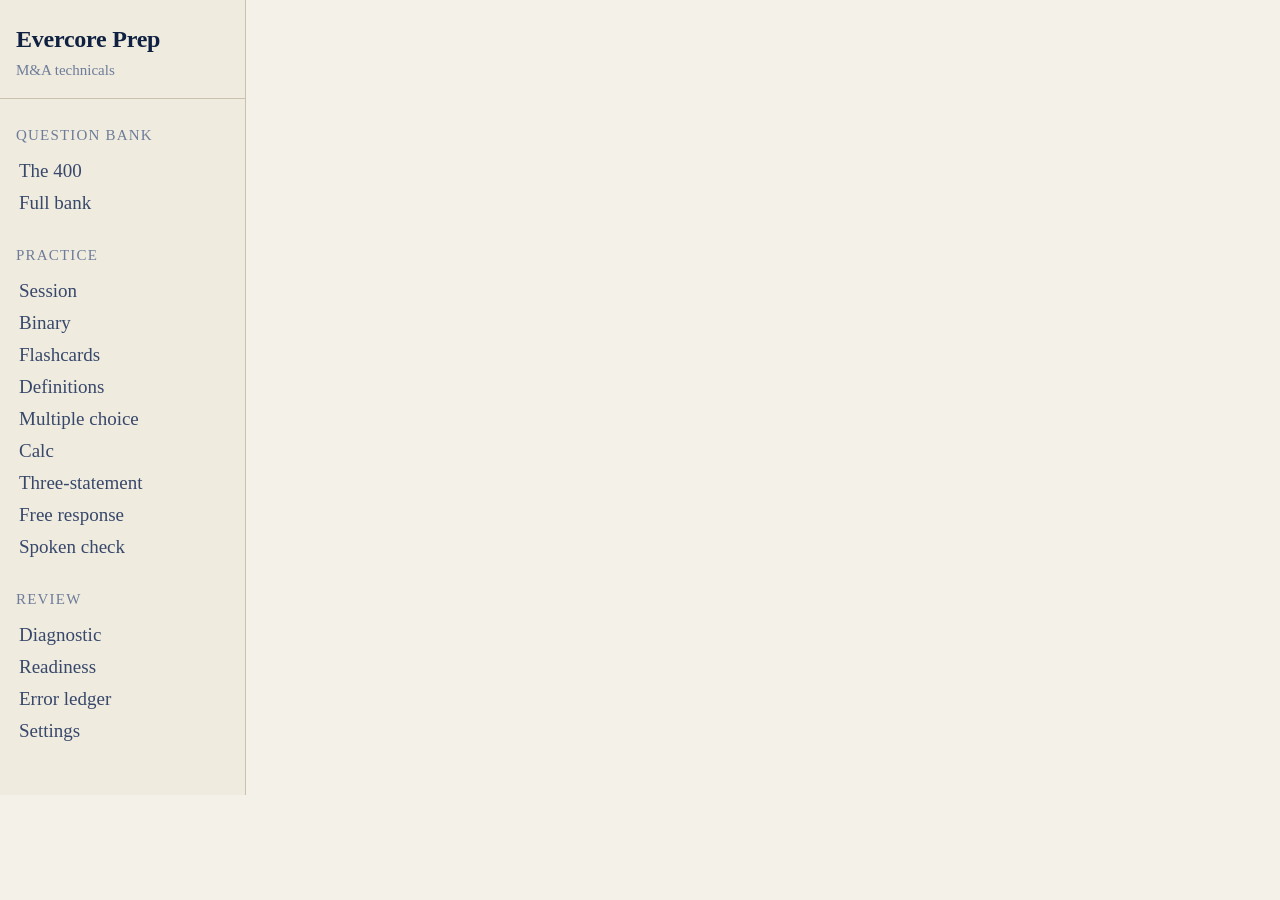
==== index.html @ a7d077c7 "Evercore Prep Suite: retrieval-practice drilling for M&A technicals Static site, no build step. 597 " ====
<!doctype html>
<html lang="en">
<head>
<meta charset="utf-8">
<meta name="viewport" content="width=device-width,initial-scale=1,viewport-fit=cover">
<meta name="robots" content="noindex,nofollow">
<meta name="description" content="Retrieval practice for Evercore M&amp;A technicals.">
<style>
  :root{color-scheme:light dark;padding-top:env(safe-area-inset-top,0px);padding-bottom:env(safe-area-inset-bottom,0px)}
  body{margin:0}
  img{max-width:100%}
  [hidden]{display:none!important}
  details{border-top:1px solid var(--hair);padding:var(--s2) 0}
  summary{cursor:pointer;list-style:none}
  summary::-webkit-details-marker{display:none}
  summary:before{content:"\203A\00a0";color:var(--ink3)}
  details[open] summary:before{content:"\2304\00a0"}
</style>
<title>Evercore Prep Suite</title>
<style>
:root{
  --ground:#f4f1e8; --panel:#efebdf; --ink:#102040; --ink2:#38486b; --ink3:#6e7c99;
  --navy:#1a2744; --rule:#c9c2ae; --rule2:#b3aa92; --hair:#d8d2c0;
  --ok:#1f5c3d; --bad:#8c2222; --warn:#8a5a10; --sel:#e4dfcd;
  --s1:4px; --s2:8px; --s3:16px; --s4:24px; --s5:48px;
  --serif:"Times New Roman",Times,Tinos,"Liberation Serif",serif;
}
@media (prefers-color-scheme:dark){:root:not([data-theme="light"]){
  --ground:#12192b; --panel:#182238; --ink:#e8e4d6; --ink2:#b3bccf; --ink3:#7d89a3;
  --navy:#dfe6f2; --rule:#2c3852; --rule2:#3d4b6b; --hair:#242f47;
  --ok:#6fbf8e; --bad:#e08b8b; --warn:#d9ad5e; --sel:#1d2740;
}}
:root[data-theme="dark"]{
  --ground:#12192b; --panel:#182238; --ink:#e8e4d6; --ink2:#b3bccf; --ink3:#7d89a3;
  --navy:#dfe6f2; --rule:#2c3852; --rule2:#3d4b6b; --hair:#242f47;
  --ok:#6fbf8e; --bad:#e08b8b; --warn:#d9ad5e; --sel:#1d2740;
}
*{box-sizing:border-box;border-radius:0!important}
html,body{height:100%}
body{margin:0;background:var(--ground);color:var(--ink);font-family:var(--serif);
  font-size:19px;line-height:1.6;-webkit-font-smoothing:antialiased;font-variant-numeric:tabular-nums}
button,input,select,textarea{font-family:var(--serif);font-size:inherit;color:inherit}
h1,h2,h3{font-weight:700;margin:0;text-wrap:balance;line-height:1.25}
h1{font-size:30px} h2{font-size:24px} h3{font-size:19px}
a{color:var(--ink);text-decoration-thickness:1px;text-underline-offset:3px}
:focus-visible{outline:2px solid var(--ink);outline-offset:2px}

#app{display:flex;min-height:100%;align-items:stretch}
#side{width:246px;flex:0 0 246px;border-right:1px solid var(--rule);padding:var(--s4) 0 var(--s5);
  background:var(--panel);position:sticky;top:env(safe-area-inset-top,0px);align-self:flex-start;
  max-height:100vh;overflow-y:auto}
#main{flex:1;min-width:0;padding:var(--s4) var(--s3) var(--s5)}
.wrap{max-width:760px;margin:0 auto}
.lbl{font-size:15px;letter-spacing:.08em;text-transform:uppercase;color:var(--ink3);
  padding:0 var(--s3);margin:var(--s4) 0 var(--s2)}
.lbl:first-child{margin-top:0}
.nav{display:block;width:100%;text-align:left;background:none;border:0;padding:5px var(--s3);
  cursor:pointer;color:var(--ink2);border-left:3px solid transparent}
.nav:hover{color:var(--ink);background:var(--sel)}
.nav[aria-current="true"]{color:var(--ink);font-weight:700;border-left-color:var(--navy);background:var(--sel)}
.nav .ct{float:right;color:var(--ink3);font-weight:400;font-size:15px}
.brand{padding:0 var(--s3) var(--s3);border-bottom:1px solid var(--rule);margin-bottom:var(--s3)}
.brand h1{font-size:24px;letter-spacing:-.01em}
.brand p{margin:var(--s1) 0 0;font-size:15px;color:var(--ink3)}

button.b{background:var(--navy);color:var(--ground);border:1px solid var(--navy);
  padding:7px 18px;cursor:pointer}
button.b:hover{opacity:.87} button.b:disabled{opacity:.35;cursor:not-allowed}
button.g{background:none;color:var(--ink);border:1px solid var(--rule2);padding:7px 18px;cursor:pointer}
button.g:hover{background:var(--sel)} button.g:disabled{opacity:.35;cursor:not-allowed}
input[type=text],input[type=number],input[type=date],textarea,select{
  background:var(--ground);border:1px solid var(--rule2);padding:6px 9px;width:100%}
textarea{line-height:1.6;resize:vertical}
hr{border:0;border-top:1px solid var(--hair);margin:var(--s4) 0}
hr.hv{border-top:3px solid var(--navy);margin:var(--s4) 0}
.mut{color:var(--ink3);font-size:15px}
.mut2{color:var(--ink2);font-size:18px}
.stem{max-width:62ch;font-size:19px}
.ansbox{max-width:66ch;font-size:18px;line-height:1.65}
.row{display:flex;gap:var(--s3);flex-wrap:wrap;align-items:center}
.sb{display:flex;justify-content:space-between;align-items:baseline;gap:var(--s3)}
table{border-collapse:collapse;width:100%;font-size:18px}
th,td{text-align:left;padding:6px 10px 6px 0;border-bottom:1px solid var(--hair);vertical-align:top}
th{font-size:15px;letter-spacing:.06em;text-transform:uppercase;color:var(--ink3);font-weight:400}
.num{text-align:right}
.tag{display:inline-block;font-size:15px;border:1px solid var(--rule2);padding:1px 7px;color:var(--ink2)}
.ok{color:var(--ok)} .bad{color:var(--bad)} .warn{color:var(--warn)}
.opt{display:block;width:100%;text-align:left;background:var(--ground);border:1px solid var(--rule2);
  padding:10px 14px;margin-bottom:var(--s2);cursor:pointer;max-width:62ch}
.opt:hover{background:var(--sel)}
.opt.pick{border-color:var(--navy);border-width:2px;padding:9px 13px}
.opt.right{border-color:var(--ok);border-width:2px;padding:9px 13px}
.opt.wrong{border-color:var(--bad);border-width:2px;padding:9px 13px}
.bigbtn{flex:1;min-width:160px;padding:26px 14px;font-size:24px;background:var(--ground);
  border:1px solid var(--rule2);cursor:pointer}
.bigbtn:hover{background:var(--sel);border-color:var(--navy)}
.meter{height:8px;background:var(--hair);border:1px solid var(--rule2);overflow:hidden}
.meter i{display:block;height:100%;background:var(--navy)}
.score{font-size:37px;font-weight:700;line-height:1}
.obj{border-left:3px solid var(--navy);padding:var(--s2) 0 var(--s2) var(--s3);margin:var(--s3) 0;
  max-width:62ch;font-size:18px}
.banner{border:1px solid var(--warn);border-left-width:3px;padding:var(--s2) var(--s3);
  margin-bottom:var(--s3);color:var(--warn);font-size:18px;max-width:66ch}
.gridtbl input[type=number]{width:96px;padding:3px 6px}
.gridtbl select{width:auto;padding:3px 6px;font-size:16px}
.gridtbl td{padding:4px 10px 4px 0}
.cellbad{border:2px solid var(--bad)!important}
.cellok{border:2px solid var(--ok)!important}
.ckrow{display:flex;gap:var(--s2);align-items:flex-start;max-width:66ch;margin-bottom:var(--s2);
  font-size:18px;cursor:pointer}
.ckrow input{margin-top:7px;flex:0 0 auto;width:auto}
#dots{display:flex;gap:3px;margin-bottom:var(--s4)}
#dots i{height:4px;flex:1;background:var(--hair)}
#dots i.done{background:var(--navy)} #dots i.miss{background:var(--bad)}
#dots i.now{background:var(--ink3)}
@media(max-width:820px){
  #app{flex-direction:column}
  #side{width:100%;flex:0 0 auto;position:static;max-height:none;border-right:0;border-bottom:1px solid var(--rule)}
  body{font-size:18px}
}
@media(prefers-reduced-motion:reduce){*{transition:none!important;animation:none!important}}
</style>

</head>
<body>
<div id="app">
  <nav id="side">
    <div class="brand">
      <h1>Evercore Prep</h1>
      <p id="brandsub">M&amp;A technicals</p>
    </div>
    <div class="lbl">Question bank</div>
    <button class="nav" data-bank="400">The 400<span class="ct" id="ct400"></span></button>
    <button class="nav" data-bank="full">Full bank<span class="ct" id="ctfull"></span></button>
    <div class="lbl">Practice</div>
    <button class="nav" data-view="session">Session<span class="ct" id="ctdue"></span></button>
    <button class="nav" data-view="mode-binary">Binary</button>
    <button class="nav" data-view="mode-card">Flashcards</button>
    <button class="nav" data-view="mode-def">Definitions</button>
    <button class="nav" data-view="mode-mc">Multiple choice</button>
    <button class="nav" data-view="mode-calc">Calc</button>
    <button class="nav" data-view="mode-grid">Three-statement</button>
    <button class="nav" data-view="mode-frq">Free response</button>
    <button class="nav" data-view="mode-spoken">Spoken check</button>
    <div class="lbl">Review</div>
    <button class="nav" data-view="diagnostic">Diagnostic</button>
    <button class="nav" data-view="readiness">Readiness</button>
    <button class="nav" data-view="ledger">Error ledger</button>
    <button class="nav" data-view="settings">Settings</button>
  </nav>
  <main id="main"><div class="wrap" id="view"></div></main>
</div>
<script src="bank.js"></script>
<script src="app.js"></script>

</body>
</html>
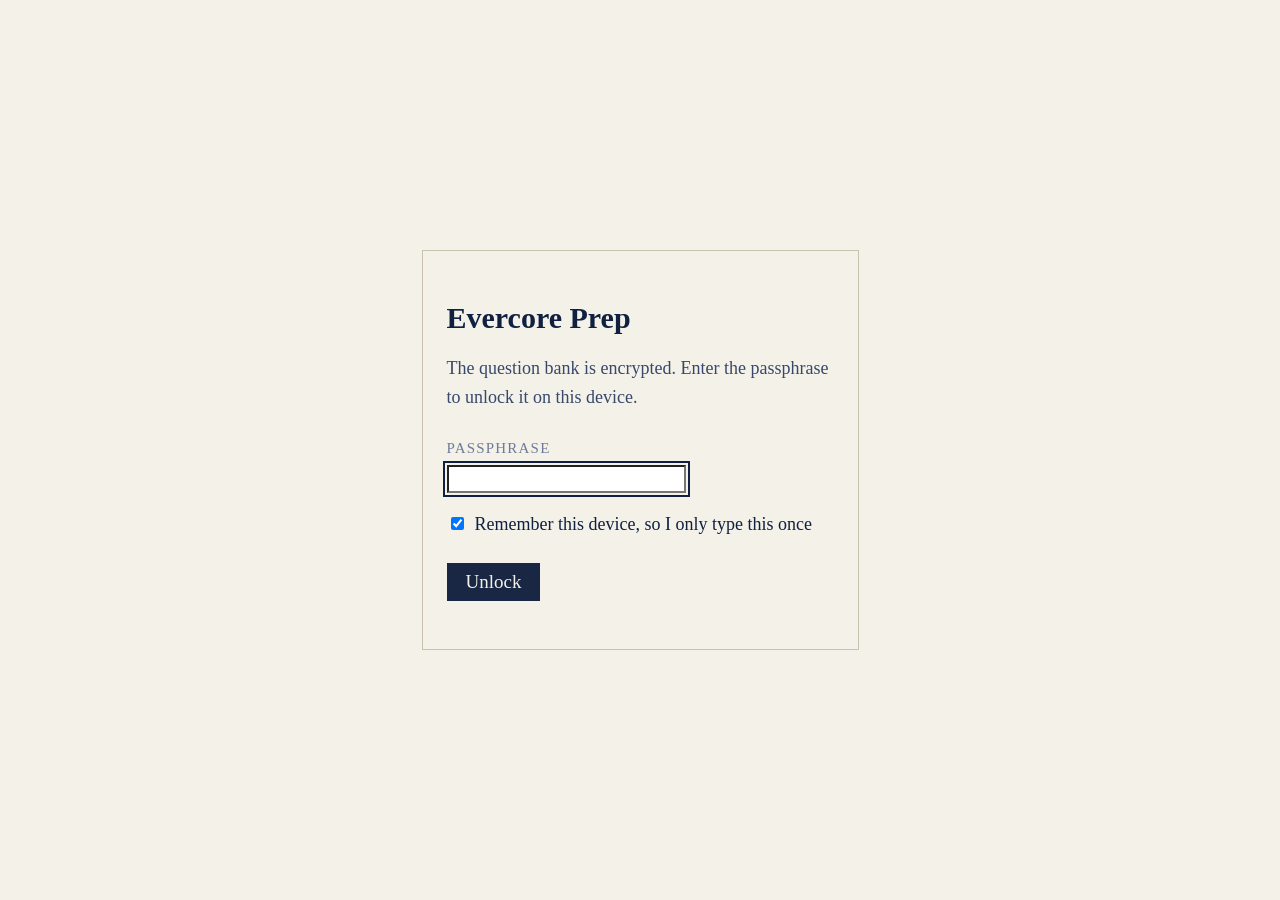
==== commit 093b8184: "Encrypt the bank behind a passphrase gate The site is going on a public host, where a client-side pa" ====
--- a/index.html
+++ b/index.html
@@ -10,7 +10,13 @@
   body{margin:0}
   img{max-width:100%}
   [hidden]{display:none!important}
-  details{border-top:1px solid var(--hair);padding:var(--s2) 0}
+  #gate{display:flex;align-items:center;justify-content:center;min-height:100vh;padding:var(--s3)}
+.gatebox{max-width:46ch;width:100%;border:1px solid var(--rule);padding:var(--s5) var(--s4)}
+.gatebox h1{margin-bottom:var(--s2)}
+.gatebox form{margin-top:var(--s4)}
+.lbl2{display:block;font-size:15px;letter-spacing:.08em;text-transform:uppercase;
+  color:var(--ink3);margin-bottom:var(--s1)}
+details{border-top:1px solid var(--hair);padding:var(--s2) 0}
   summary{cursor:pointer;list-style:none}
   summary::-webkit-details-marker{display:none}
   summary:before{content:"\203A\00a0";color:var(--ink3)}
@@ -123,7 +129,26 @@
 
 </head>
 <body>
-<div id="app">
+<div id="gate" hidden>
+  <div class="gatebox">
+    <h1>Evercore Prep</h1>
+    <p class="mut2">The question bank is encrypted. Enter the passphrase to unlock it on this device.</p>
+    <form id="gform" autocomplete="on">
+      <label class="lbl2" for="gpass">Passphrase</label>
+      <input type="password" id="gpass" name="password" autocomplete="current-password" spellcheck="false">
+      <label class="ckrow" style="margin-top:var(--s3)">
+        <input type="checkbox" id="gremember" checked>
+        <span>Remember this device, so I only type this once</span>
+      </label>
+      <div class="row" style="margin-top:var(--s4)">
+        <button class="b" id="gbtn" type="submit">Unlock</button>
+        <span id="gmsg" class="mut"></span>
+      </div>
+    </form>
+  </div>
+</div>
+
+<div id="app" hidden>
   <nav id="side">
     <div class="brand">
       <h1>Evercore Prep</h1>
@@ -150,8 +175,7 @@
   </nav>
   <main id="main"><div class="wrap" id="view"></div></main>
 </div>
-<script src="bank.js"></script>
-<script src="app.js"></script>
+<script src="gate.js"></script>
 
 </body>
 </html>
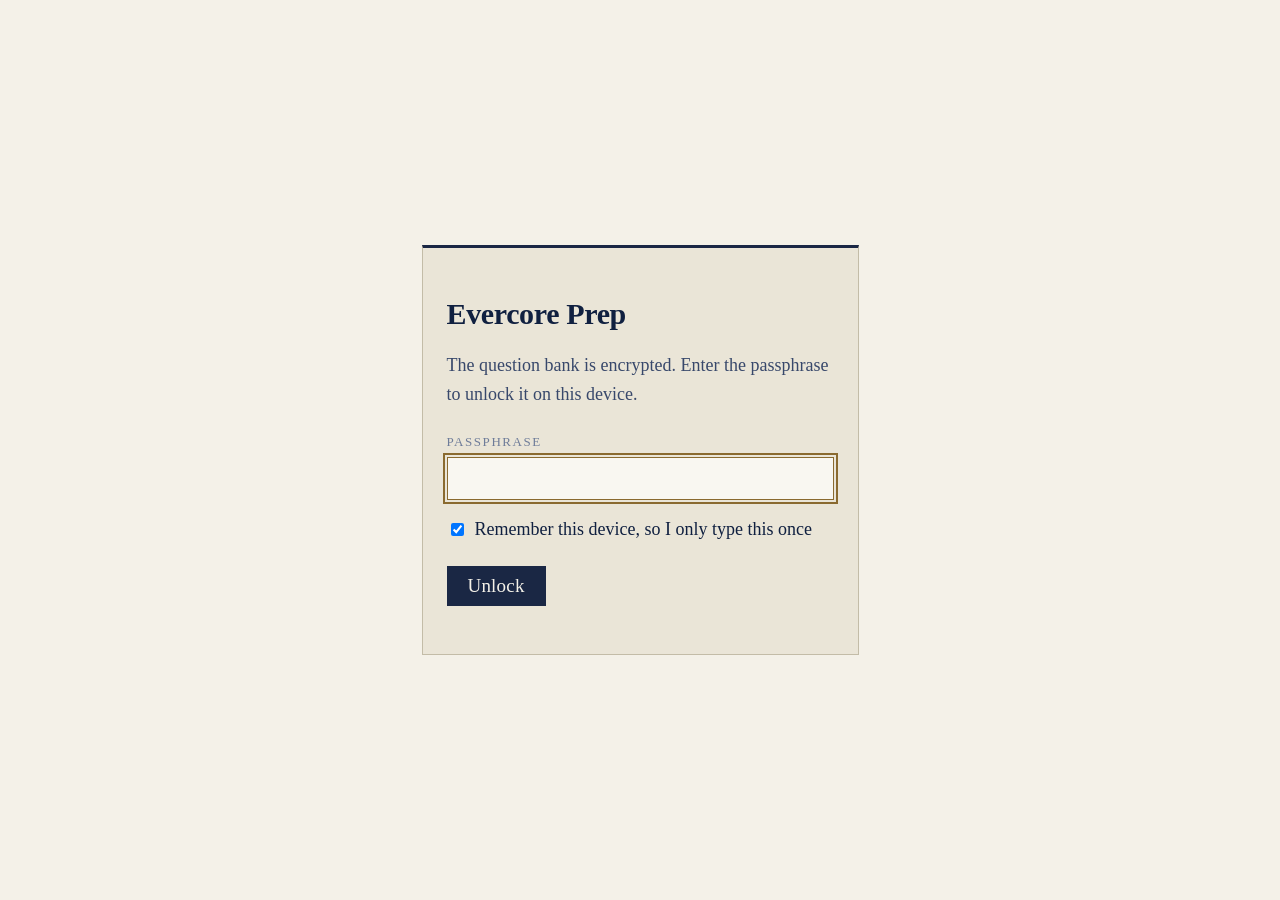
==== commit 6983125b: "Fix the grid dead end, binary drift and the answer tell; add a real autograder Grid: a patch of mine" ====
--- a/index.html
+++ b/index.html
@@ -5,128 +5,9 @@
 <meta name="viewport" content="width=device-width,initial-scale=1,viewport-fit=cover">
 <meta name="robots" content="noindex,nofollow">
 <meta name="description" content="Retrieval practice for Evercore M&amp;A technicals.">
-<style>
-  :root{color-scheme:light dark;padding-top:env(safe-area-inset-top,0px);padding-bottom:env(safe-area-inset-bottom,0px)}
-  body{margin:0}
-  img{max-width:100%}
-  [hidden]{display:none!important}
-  #gate{display:flex;align-items:center;justify-content:center;min-height:100vh;padding:var(--s3)}
-.gatebox{max-width:46ch;width:100%;border:1px solid var(--rule);padding:var(--s5) var(--s4)}
-.gatebox h1{margin-bottom:var(--s2)}
-.gatebox form{margin-top:var(--s4)}
-.lbl2{display:block;font-size:15px;letter-spacing:.08em;text-transform:uppercase;
-  color:var(--ink3);margin-bottom:var(--s1)}
-details{border-top:1px solid var(--hair);padding:var(--s2) 0}
-  summary{cursor:pointer;list-style:none}
-  summary::-webkit-details-marker{display:none}
-  summary:before{content:"\203A\00a0";color:var(--ink3)}
-  details[open] summary:before{content:"\2304\00a0"}
-</style>
+<link rel="stylesheet" href="style.css">
+<script>try{var t=localStorage.getItem("evp-theme")||"light";if(t!=="system")document.documentElement.setAttribute("data-theme",t);}catch(e){document.documentElement.setAttribute("data-theme","light")}</script>
 <title>Evercore Prep Suite</title>
-<style>
-:root{
-  --ground:#f4f1e8; --panel:#efebdf; --ink:#102040; --ink2:#38486b; --ink3:#6e7c99;
-  --navy:#1a2744; --rule:#c9c2ae; --rule2:#b3aa92; --hair:#d8d2c0;
-  --ok:#1f5c3d; --bad:#8c2222; --warn:#8a5a10; --sel:#e4dfcd;
-  --s1:4px; --s2:8px; --s3:16px; --s4:24px; --s5:48px;
-  --serif:"Times New Roman",Times,Tinos,"Liberation Serif",serif;
-}
-@media (prefers-color-scheme:dark){:root:not([data-theme="light"]){
-  --ground:#12192b; --panel:#182238; --ink:#e8e4d6; --ink2:#b3bccf; --ink3:#7d89a3;
-  --navy:#dfe6f2; --rule:#2c3852; --rule2:#3d4b6b; --hair:#242f47;
-  --ok:#6fbf8e; --bad:#e08b8b; --warn:#d9ad5e; --sel:#1d2740;
-}}
-:root[data-theme="dark"]{
-  --ground:#12192b; --panel:#182238; --ink:#e8e4d6; --ink2:#b3bccf; --ink3:#7d89a3;
-  --navy:#dfe6f2; --rule:#2c3852; --rule2:#3d4b6b; --hair:#242f47;
-  --ok:#6fbf8e; --bad:#e08b8b; --warn:#d9ad5e; --sel:#1d2740;
-}
-*{box-sizing:border-box;border-radius:0!important}
-html,body{height:100%}
-body{margin:0;background:var(--ground);color:var(--ink);font-family:var(--serif);
-  font-size:19px;line-height:1.6;-webkit-font-smoothing:antialiased;font-variant-numeric:tabular-nums}
-button,input,select,textarea{font-family:var(--serif);font-size:inherit;color:inherit}
-h1,h2,h3{font-weight:700;margin:0;text-wrap:balance;line-height:1.25}
-h1{font-size:30px} h2{font-size:24px} h3{font-size:19px}
-a{color:var(--ink);text-decoration-thickness:1px;text-underline-offset:3px}
-:focus-visible{outline:2px solid var(--ink);outline-offset:2px}
-
-#app{display:flex;min-height:100%;align-items:stretch}
-#side{width:246px;flex:0 0 246px;border-right:1px solid var(--rule);padding:var(--s4) 0 var(--s5);
-  background:var(--panel);position:sticky;top:env(safe-area-inset-top,0px);align-self:flex-start;
-  max-height:100vh;overflow-y:auto}
-#main{flex:1;min-width:0;padding:var(--s4) var(--s3) var(--s5)}
-.wrap{max-width:760px;margin:0 auto}
-.lbl{font-size:15px;letter-spacing:.08em;text-transform:uppercase;color:var(--ink3);
-  padding:0 var(--s3);margin:var(--s4) 0 var(--s2)}
-.lbl:first-child{margin-top:0}
-.nav{display:block;width:100%;text-align:left;background:none;border:0;padding:5px var(--s3);
-  cursor:pointer;color:var(--ink2);border-left:3px solid transparent}
-.nav:hover{color:var(--ink);background:var(--sel)}
-.nav[aria-current="true"]{color:var(--ink);font-weight:700;border-left-color:var(--navy);background:var(--sel)}
-.nav .ct{float:right;color:var(--ink3);font-weight:400;font-size:15px}
-.brand{padding:0 var(--s3) var(--s3);border-bottom:1px solid var(--rule);margin-bottom:var(--s3)}
-.brand h1{font-size:24px;letter-spacing:-.01em}
-.brand p{margin:var(--s1) 0 0;font-size:15px;color:var(--ink3)}
-
-button.b{background:var(--navy);color:var(--ground);border:1px solid var(--navy);
-  padding:7px 18px;cursor:pointer}
-button.b:hover{opacity:.87} button.b:disabled{opacity:.35;cursor:not-allowed}
-button.g{background:none;color:var(--ink);border:1px solid var(--rule2);padding:7px 18px;cursor:pointer}
-button.g:hover{background:var(--sel)} button.g:disabled{opacity:.35;cursor:not-allowed}
-input[type=text],input[type=number],input[type=date],textarea,select{
-  background:var(--ground);border:1px solid var(--rule2);padding:6px 9px;width:100%}
-textarea{line-height:1.6;resize:vertical}
-hr{border:0;border-top:1px solid var(--hair);margin:var(--s4) 0}
-hr.hv{border-top:3px solid var(--navy);margin:var(--s4) 0}
-.mut{color:var(--ink3);font-size:15px}
-.mut2{color:var(--ink2);font-size:18px}
-.stem{max-width:62ch;font-size:19px}
-.ansbox{max-width:66ch;font-size:18px;line-height:1.65}
-.row{display:flex;gap:var(--s3);flex-wrap:wrap;align-items:center}
-.sb{display:flex;justify-content:space-between;align-items:baseline;gap:var(--s3)}
-table{border-collapse:collapse;width:100%;font-size:18px}
-th,td{text-align:left;padding:6px 10px 6px 0;border-bottom:1px solid var(--hair);vertical-align:top}
-th{font-size:15px;letter-spacing:.06em;text-transform:uppercase;color:var(--ink3);font-weight:400}
-.num{text-align:right}
-.tag{display:inline-block;font-size:15px;border:1px solid var(--rule2);padding:1px 7px;color:var(--ink2)}
-.ok{color:var(--ok)} .bad{color:var(--bad)} .warn{color:var(--warn)}
-.opt{display:block;width:100%;text-align:left;background:var(--ground);border:1px solid var(--rule2);
-  padding:10px 14px;margin-bottom:var(--s2);cursor:pointer;max-width:62ch}
-.opt:hover{background:var(--sel)}
-.opt.pick{border-color:var(--navy);border-width:2px;padding:9px 13px}
-.opt.right{border-color:var(--ok);border-width:2px;padding:9px 13px}
-.opt.wrong{border-color:var(--bad);border-width:2px;padding:9px 13px}
-.bigbtn{flex:1;min-width:160px;padding:26px 14px;font-size:24px;background:var(--ground);
-  border:1px solid var(--rule2);cursor:pointer}
-.bigbtn:hover{background:var(--sel);border-color:var(--navy)}
-.meter{height:8px;background:var(--hair);border:1px solid var(--rule2);overflow:hidden}
-.meter i{display:block;height:100%;background:var(--navy)}
-.score{font-size:37px;font-weight:700;line-height:1}
-.obj{border-left:3px solid var(--navy);padding:var(--s2) 0 var(--s2) var(--s3);margin:var(--s3) 0;
-  max-width:62ch;font-size:18px}
-.banner{border:1px solid var(--warn);border-left-width:3px;padding:var(--s2) var(--s3);
-  margin-bottom:var(--s3);color:var(--warn);font-size:18px;max-width:66ch}
-.gridtbl input[type=number]{width:96px;padding:3px 6px}
-.gridtbl select{width:auto;padding:3px 6px;font-size:16px}
-.gridtbl td{padding:4px 10px 4px 0}
-.cellbad{border:2px solid var(--bad)!important}
-.cellok{border:2px solid var(--ok)!important}
-.ckrow{display:flex;gap:var(--s2);align-items:flex-start;max-width:66ch;margin-bottom:var(--s2);
-  font-size:18px;cursor:pointer}
-.ckrow input{margin-top:7px;flex:0 0 auto;width:auto}
-#dots{display:flex;gap:3px;margin-bottom:var(--s4)}
-#dots i{height:4px;flex:1;background:var(--hair)}
-#dots i.done{background:var(--navy)} #dots i.miss{background:var(--bad)}
-#dots i.now{background:var(--ink3)}
-@media(max-width:820px){
-  #app{flex-direction:column}
-  #side{width:100%;flex:0 0 auto;position:static;max-height:none;border-right:0;border-bottom:1px solid var(--rule)}
-  body{font-size:18px}
-}
-@media(prefers-reduced-motion:reduce){*{transition:none!important;animation:none!important}}
-</style>
-
 </head>
 <body>
 <div id="gate" hidden>
@@ -168,6 +49,7 @@
     <button class="nav" data-view="mode-frq">Free response</button>
     <button class="nav" data-view="mode-spoken">Spoken check</button>
     <div class="lbl">Review</div>
+    <button class="nav" data-view="read">Read the 400</button>
     <button class="nav" data-view="diagnostic">Diagnostic</button>
     <button class="nav" data-view="readiness">Readiness</button>
     <button class="nav" data-view="ledger">Error ledger</button>
@@ -175,6 +57,7 @@
   </nav>
   <main id="main"><div class="wrap" id="view"></div></main>
 </div>
+<script src="grade.js"></script>
 <script src="gate.js"></script>
 
 </body>
--- a/style.css
+++ b/style.css
@@ -0,0 +1,232 @@
+/* Evercore Prep Suite
+   Engraved letterhead, not a SaaS dashboard: serif throughout, square corners, thin rules,
+   no shadows or gradients. Navy and cream carry the page; brass appears only where something
+   is active or is the single number that matters. */
+
+:root{
+  --ground:#f4f1e8; --panel:#eae5d7; --raised:#f9f7f1;
+  --ink:#102040; --ink2:#38486b; --ink3:#6e7c99;
+  --navy:#1a2744; --brass:#8a6a2f;
+  --rule:#c3bca7; --rule2:#ada58d; --hair:#dbd5c4; --sel:#e3ddc9;
+  --ok:#1f5c3d; --bad:#8c2222; --warn:#8a5a10;
+  --okbg:#e9efe8; --badbg:#f5e8e6; --warnbg:#f5eee0;
+  --s1:4px; --s2:8px; --s3:16px; --s4:24px; --s5:48px;
+  --serif:"Times New Roman",Times,Tinos,"Liberation Serif",serif;
+}
+@media (prefers-color-scheme:dark){:root:not([data-theme="light"]){
+  --ground:#11182a; --panel:#182135; --raised:#1b2439;
+  --ink:#e9e5d8; --ink2:#b4bdd0; --ink3:#7f8ba5;
+  --navy:#e3e9f4; --brass:#c9a961;
+  --rule:#2d3950; --rule2:#3f4c69; --hair:#232e45; --sel:#1e2840;
+  --ok:#74c294; --bad:#e49292; --warn:#dcb266;
+  --okbg:#17281f; --badbg:#2b1a1a; --warnbg:#2a2214;
+}}
+:root[data-theme="dark"]{
+  --ground:#11182a; --panel:#182135; --raised:#1b2439;
+  --ink:#e9e5d8; --ink2:#b4bdd0; --ink3:#7f8ba5;
+  --navy:#e3e9f4; --brass:#c9a961;
+  --rule:#2d3950; --rule2:#3f4c69; --hair:#232e45; --sel:#1e2840;
+  --ok:#74c294; --bad:#e49292; --warn:#dcb266;
+  --okbg:#17281f; --badbg:#2b1a1a; --warnbg:#2a2214;
+}
+
+/* The artifact host supplies these; a static host does not. */
+:root{color-scheme:light dark;padding-top:env(safe-area-inset-top,0px);
+  padding-bottom:env(safe-area-inset-bottom,0px)}
+img{max-width:100%}
+[hidden]{display:none!important}
+
+*{box-sizing:border-box;border-radius:0!important}
+html,body{height:100%}
+body{margin:0;background:var(--ground);color:var(--ink);font-family:var(--serif);
+  font-size:19px;line-height:1.6;-webkit-font-smoothing:antialiased;font-variant-numeric:tabular-nums}
+button,input,select,textarea{font-family:var(--serif);font-size:inherit;color:inherit}
+h1,h2,h3{font-weight:700;margin:0;text-wrap:balance;line-height:1.22}
+h1{font-size:30px;letter-spacing:-.012em} h2{font-size:24px} h3{font-size:19px}
+a{color:var(--ink);text-decoration-thickness:1px;text-underline-offset:3px}
+:focus-visible{outline:2px solid var(--brass);outline-offset:2px}
+em{font-style:italic}
+
+/* ── shell ─────────────────────────────────────────────────────────────── */
+#app{display:flex;min-height:100%;align-items:stretch}
+#side{width:252px;flex:0 0 252px;border-right:1px solid var(--rule);padding:var(--s4) 0 var(--s5);
+  background:var(--panel);position:sticky;top:env(safe-area-inset-top,0px);align-self:flex-start;
+  max-height:100vh;overflow-y:auto}
+#main{flex:1;min-width:0;padding:var(--s4) var(--s4) var(--s5)}
+.wrap{max-width:780px;margin:0 auto}
+.brand{padding:0 var(--s3) var(--s3);border-bottom:2px solid var(--navy);margin-bottom:var(--s3)}
+.brand h1{font-size:23px}
+.brand p{margin:var(--s1) 0 0;font-size:15px;color:var(--ink3)}
+.lbl{font-size:13px;letter-spacing:.12em;text-transform:uppercase;color:var(--ink3);
+  padding:0 var(--s3);margin:var(--s4) 0 var(--s2)}
+.lbl:first-child{margin-top:0}
+.nav{display:block;width:100%;text-align:left;background:none;border:0;padding:6px var(--s3);
+  cursor:pointer;color:var(--ink2);border-left:3px solid transparent;line-height:1.35}
+.nav:hover{color:var(--ink);background:var(--sel)}
+.nav[aria-current="true"]{color:var(--ink);font-weight:700;border-left-color:var(--brass);
+  background:var(--sel)}
+.nav .ct{float:right;color:var(--ink3);font-weight:400;font-size:15px}
+.nav[aria-current="true"] .ct{color:var(--brass)}
+
+/* ── page furniture ────────────────────────────────────────────────────── */
+.eyebrow{font-size:13px;letter-spacing:.12em;text-transform:uppercase;color:var(--brass);
+  margin-bottom:var(--s1)}
+.pagehead{border-bottom:2px solid var(--navy);padding-bottom:var(--s2);margin-bottom:var(--s4)}
+hr{border:0;border-top:1px solid var(--hair);margin:var(--s4) 0}
+hr.hv{border:0;border-top:2px solid var(--navy);margin:var(--s4) 0}
+.mut{color:var(--ink3);font-size:15px}
+.mut2{color:var(--ink2);font-size:18px}
+.lead{max-width:62ch;font-size:18px;color:var(--ink2)}
+.stem{max-width:62ch;font-size:21px;line-height:1.45;border-left:3px solid var(--brass);
+  padding-left:var(--s3);margin:0 0 var(--s4)}
+.ansbox{max-width:66ch;font-size:18px;line-height:1.65}
+.row{display:flex;gap:var(--s3);flex-wrap:wrap;align-items:center}
+.sb{display:flex;justify-content:space-between;align-items:baseline;gap:var(--s3)}
+.ok{color:var(--ok)} .bad{color:var(--bad)} .warn{color:var(--warn)}
+.tag{display:inline-block;font-size:14px;border:1px solid var(--rule2);padding:1px 7px;
+  color:var(--ink2);letter-spacing:.02em}
+.tag.bad{border-color:var(--bad);color:var(--bad)}
+.lblsm{font-size:13px;letter-spacing:.12em;text-transform:uppercase;margin:var(--s4) 0 var(--s1)}
+
+/* ── controls ──────────────────────────────────────────────────────────── */
+button.b{background:var(--navy);color:var(--ground);border:1px solid var(--navy);
+  padding:8px 20px;cursor:pointer;letter-spacing:.01em}
+button.b:hover{background:var(--ink)}
+button.b:disabled{opacity:.3;cursor:not-allowed}
+button.g{background:var(--raised);color:var(--ink);border:1px solid var(--rule2);
+  padding:8px 20px;cursor:pointer}
+button.g:hover{background:var(--sel);border-color:var(--navy)}
+button.g:disabled{opacity:.35;cursor:not-allowed}
+button.g.on{border-color:var(--brass);border-width:2px;padding:7px 19px;font-weight:700}
+input[type=text],input[type=number],input[type=date],input[type=password],textarea,select{
+  background:var(--raised);border:1px solid var(--rule2);padding:7px 10px;width:100%;
+  line-height:1.4}
+input:focus,textarea:focus,select:focus{border-color:var(--brass)}
+textarea{resize:vertical}
+/* Fields carry their own label and width so they stop stretching to fill a flex row. */
+.fieldlab{display:flex;flex-direction:column;gap:var(--s1);font-size:14px;letter-spacing:.08em;
+  text-transform:uppercase;color:var(--ink3);flex:0 0 auto}
+.fieldlab input{width:190px;font-size:19px;text-transform:none;letter-spacing:normal;color:var(--ink)}
+.balrow{display:flex;gap:var(--s3);flex-wrap:wrap;align-items:flex-end}
+.field{max-width:420px}
+
+/* ── binary ────────────────────────────────────────────────────────────── */
+.binwrap{display:grid;grid-template-columns:1fr 1fr;gap:var(--s3);max-width:660px;
+  margin-top:var(--s4)}
+.bigbtn{position:relative;padding:30px 18px 34px;font-size:23px;line-height:1.3;
+  background:var(--raised);border:1px solid var(--rule2);cursor:pointer;text-align:center;
+  transition:background .08s linear,border-color .08s linear}
+.bigbtn:hover:not(:disabled){background:var(--sel);border-color:var(--navy)}
+.bigbtn:disabled{cursor:default}
+.bigbtn .kbd{position:absolute;left:10px;bottom:8px;font-size:13px;color:var(--ink3);
+  letter-spacing:.1em}
+.bigbtn.right{border-color:var(--ok);border-width:2px;padding:29px 17px 33px;background:var(--okbg)}
+.bigbtn.wrong{border-color:var(--bad);border-width:2px;padding:29px 17px 33px;background:var(--badbg)}
+.bigbtn.dim{opacity:.45}
+.binmeta{display:flex;justify-content:space-between;align-items:baseline;max-width:660px;
+  margin-top:var(--s2);font-size:15px;color:var(--ink3)}
+.lat{font-variant-numeric:tabular-nums}
+.lat.fast{color:var(--ok)} .lat.slow{color:var(--warn)}
+
+/* ── multiple choice ───────────────────────────────────────────────────── */
+.opt{display:block;width:100%;text-align:left;background:var(--raised);border:1px solid var(--rule2);
+  padding:12px 16px;margin-bottom:var(--s2);cursor:pointer;max-width:64ch;line-height:1.45}
+.opt:hover:not(:disabled){background:var(--sel);border-color:var(--navy)}
+.opt .mk{display:inline-block;width:1.6em;color:var(--ink3);font-weight:700}
+.opt.right{border-color:var(--ok);border-width:2px;padding:11px 15px;background:var(--okbg)}
+.opt.right .mk{color:var(--ok)}
+.opt.wrong{border-color:var(--bad);border-width:2px;padding:11px 15px;background:var(--badbg)}
+.opt.wrong .mk{color:var(--bad)}
+
+/* ── verdicts and rubric feedback ──────────────────────────────────────── */
+.verdict{display:flex;gap:var(--s3);align-items:flex-start;border-left:3px solid var(--rule2);
+  padding:var(--s2) 0 var(--s2) var(--s3);margin:var(--s3) 0;max-width:66ch}
+.verdict.ok{border-left-color:var(--ok)} .verdict.warn{border-left-color:var(--warn)}
+.verdict.bad{border-left-color:var(--bad)}
+.verdict .vmark{font-size:26px;line-height:1.1;flex:0 0 auto}
+.verdict.ok .vmark{color:var(--ok)} .verdict.warn .vmark{color:var(--warn)}
+.verdict.bad .vmark{color:var(--bad)}
+.rubl{max-width:66ch;margin:0;padding-left:1.1em;font-size:17px;line-height:1.5}
+.rubl li{margin-bottom:var(--s1)}
+.rubl.ok li::marker{color:var(--ok)} .rubl.bad li::marker{color:var(--bad)}
+.notes{max-width:66ch;padding-left:1.1em;font-size:17px}
+.notes li{margin-bottom:var(--s2)}
+.obj{border-left:3px solid var(--brass);padding:var(--s2) 0 var(--s2) var(--s3);
+  margin:var(--s3) 0;max-width:62ch;font-size:18px;background:var(--panel)}
+.banner{border:1px solid var(--warn);border-left-width:3px;padding:var(--s2) var(--s3);
+  margin-bottom:var(--s3);color:var(--warn);font-size:18px;max-width:66ch;background:var(--warnbg)}
+
+/* ── tables ────────────────────────────────────────────────────────────── */
+table{border-collapse:collapse;width:100%;font-size:18px}
+th,td{text-align:left;padding:7px 12px 7px 0;border-bottom:1px solid var(--hair);vertical-align:top}
+thead th{font-size:13px;letter-spacing:.1em;text-transform:uppercase;color:var(--ink3);
+  font-weight:400;border-bottom:1px solid var(--rule2)}
+.num{text-align:right}
+.gridtbl input[type=number]{width:104px;padding:4px 8px;font-size:18px}
+.gridtbl select{width:auto;padding:4px 8px;font-size:17px}
+.gridtbl td{padding:5px 12px 5px 0}
+.gridtbl tbody tr:hover{background:var(--sel)}
+.cellbad{border:2px solid var(--bad)!important;background:var(--badbg)!important}
+.cellok{border:2px solid var(--ok)!important;background:var(--okbg)!important}
+
+/* ── stats ─────────────────────────────────────────────────────────────── */
+.score{font-size:56px;font-weight:700;line-height:1;letter-spacing:-.02em}
+.scorerule{border-top:3px solid var(--brass);width:84px;margin:var(--s2) 0 var(--s3)}
+.statrow{display:grid;grid-template-columns:repeat(auto-fit,minmax(148px,1fr));gap:var(--s3);
+  margin:var(--s4) 0}
+.stat{border-top:2px solid var(--navy);padding-top:var(--s2)}
+.stat .k{font-size:13px;letter-spacing:.1em;text-transform:uppercase;color:var(--ink3)}
+.stat .v{font-size:30px;font-weight:700;line-height:1.1;margin-top:var(--s1)}
+.stat .w{font-size:14px;color:var(--ink3)}
+.meter{height:10px;background:var(--hair);border:1px solid var(--rule2);overflow:hidden}
+.meter i{display:block;height:100%;background:var(--navy)}
+.ckrow{display:flex;gap:var(--s2);align-items:flex-start;max-width:66ch;margin-bottom:var(--s2);
+  font-size:18px;cursor:pointer;line-height:1.45}
+.ckrow input{margin-top:7px;flex:0 0 auto;width:auto}
+
+/* ── session progress ──────────────────────────────────────────────────── */
+#dots{display:flex;gap:3px;margin-bottom:var(--s3)}
+#dots i{height:5px;flex:1;background:var(--hair)}
+#dots i.done{background:var(--navy)} #dots i.miss{background:var(--bad)}
+#dots i.now{background:var(--brass)}
+
+/* ── the 400, read straight through ────────────────────────────────────── */
+.readnav{display:flex;flex-wrap:wrap;gap:var(--s2);margin-bottom:var(--s4)}
+.readnav button{font-size:15px;padding:4px 10px;background:var(--raised);
+  border:1px solid var(--rule2);cursor:pointer;color:var(--ink2)}
+.readnav button:hover{background:var(--sel);color:var(--ink)}
+.readnav button.on{border-color:var(--brass);color:var(--ink);font-weight:700}
+.qa{border-top:1px solid var(--hair);padding:var(--s4) 0}
+.qa:first-of-type{border-top:0}
+.qa .qn{font-size:13px;letter-spacing:.1em;color:var(--brass);text-transform:uppercase}
+.qa h3{margin:var(--s1) 0 var(--s2);max-width:62ch}
+.qa .body{max-width:66ch;font-size:18px;line-height:1.65;color:var(--ink2);white-space:pre-wrap}
+.secthead{position:sticky;top:0;background:var(--ground);padding:var(--s2) 0;
+  border-bottom:2px solid var(--navy);margin-bottom:var(--s2);z-index:2}
+
+/* ── gate ──────────────────────────────────────────────────────────────── */
+#gate{display:flex;align-items:center;justify-content:center;min-height:100vh;padding:var(--s3)}
+.gatebox{max-width:46ch;width:100%;border:1px solid var(--rule);border-top:3px solid var(--navy);
+  padding:var(--s5) var(--s4);background:var(--panel)}
+.gatebox h1{margin-bottom:var(--s2)}
+.gatebox form{margin-top:var(--s4)}
+.lbl2{display:block;font-size:13px;letter-spacing:.12em;text-transform:uppercase;
+  color:var(--ink3);margin-bottom:var(--s1)}
+
+details{border-top:1px solid var(--hair);padding:var(--s2) 0}
+summary{cursor:pointer;list-style:none;color:var(--ink2)}
+summary:hover{color:var(--ink)}
+summary::-webkit-details-marker{display:none}
+summary:before{content:"\203A\00a0";color:var(--brass)}
+details[open] summary:before{content:"\2304\00a0"}
+
+@media(max-width:860px){
+  #app{flex-direction:column}
+  #side{width:100%;flex:0 0 auto;position:static;max-height:none;border-right:0;
+    border-bottom:1px solid var(--rule)}
+  #main{padding:var(--s4) var(--s3) var(--s5)}
+  body{font-size:18px}
+  .binwrap{grid-template-columns:1fr}
+  .stem{font-size:19px}
+}
+@media(prefers-reduced-motion:reduce){*{transition:none!important;animation:none!important}}
